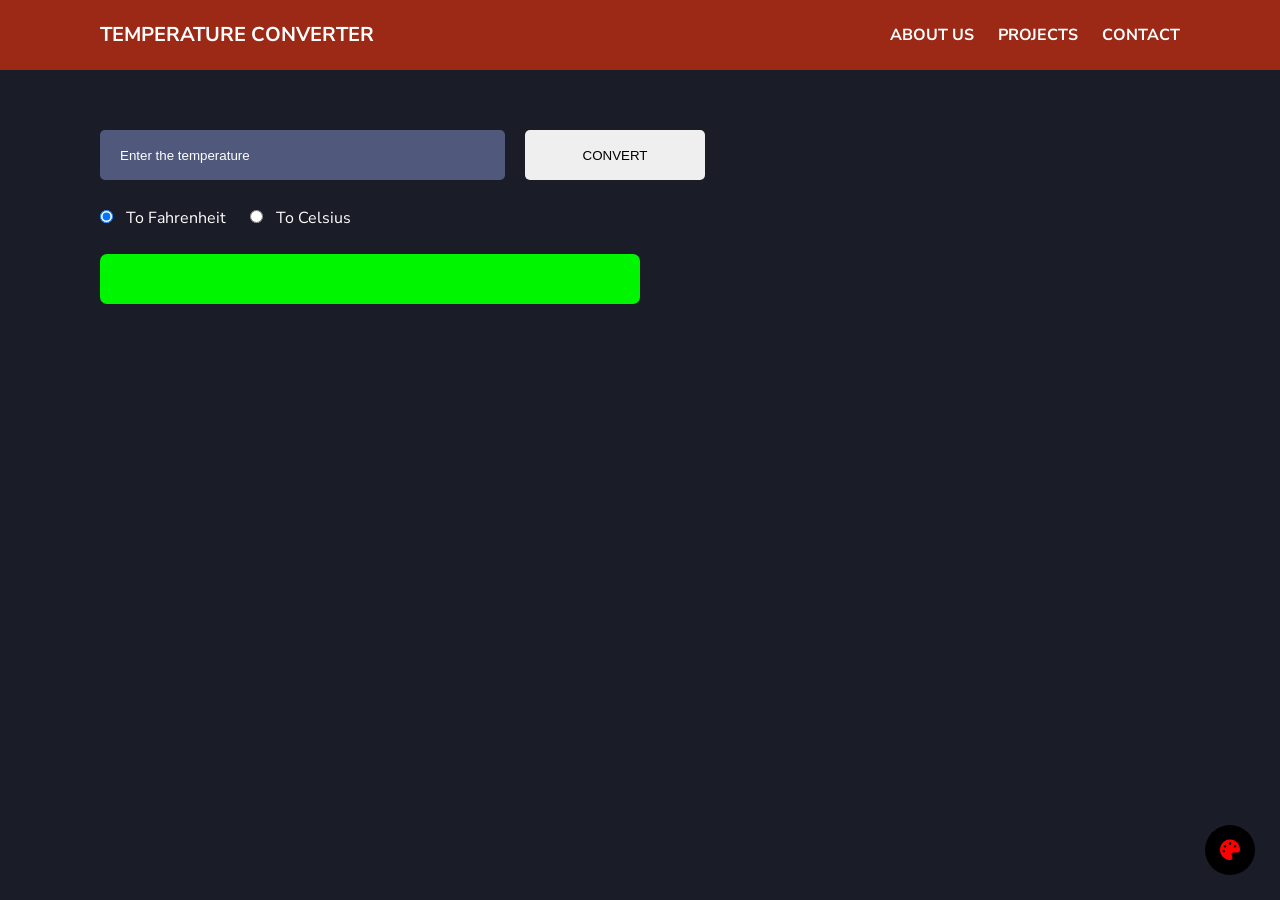
==== index.html @ 5468315c "This is a new version of the structure" ====
<!DOCTYPE html>
<html lang="en" dir="ltr">
<head>
    <meta charset="UTF-8">
    <meta name="viewport" content="width=device-width, initial-scale=1.0">
    <meta name="Author" content="Alejandro">
    <link rel="stylesheet" href="./index.css" media="all">
    <script src="./index.js" defer></script>
    <link rel="stylesheet" href="https://cdnjs.cloudflare.com/ajax/libs/font-awesome/6.4.2/css/all.min.css" integrity="sha512-z3gLpd7yknf1YoNbCzqRKc4qyor8gaKU1qmn+CShxbuBusANI9QpRohGBreCFkKxLhei6S9CQXFEbbKuqLg0DA==" crossorigin="anonymous" referrerpolicy="no-referrer" />
    <link rel="shortcut icon" href="https://media.flaticon.com/dist/min/img/favicon.ico?v=2" type="image/x-icon">
    <title>Assignment 04</title>
</head>
<body>
    <header>
        <div class="container flexbox">
            <h1>TEMPERATURE CONVERTER</h1>
            <nav>
                <ul>
                    <li>ABOUT US</li>
                    <li>PROJECTS</li>
                    <li>CONTACT</li>
                </ul>
            </nav>
        </div>
    </header>
    <main>
        <div class="container">
            <section class="input">
                <form>
                    <input type="text" id="temperature" placeholder="Enter the temperature">
                    <div>
                        <input type="radio" name="temperature" id="Fahrenheit" class="fahrenheit radio" checked>
                        <label for="Fahrenheit" class="label">To Fahrenheit</label>
                        <input type="radio" name="temperature" id="Celsius" class="celsius radio">
                        <label for="Celsius" class="label">To Celsius</label>
                    </div>
                </form>
                <input type="button" class="btn" value="CONVERT">
            </section>
            <section class="output">
                <p></p>
            </section>
            <button class="background-mode"><i class="fa-solid fa-palette"></i></button>

            
        </div>
    </main>
</body>
</html>
---- index.css ----
@charset "utf-8";
@import url('https://fonts.googleapis.com/css2?family=Nunito+Sans:ital,opsz,wght@1,6..12,500;1,6..12,700&display=swap');

* {
    margin: 0;
    padding: 0;
    outline: none;
    border-style: none;
    vertical-align: baseline;
    box-sizing: border-box;
}

.container {
    width: min(100% - 30px, 1080px);
    margin-inline: auto;
}

body {
    font-family: "Nunito Sans", sans-serif;
    background-color: #1a1d28;
}

/*----------------------------------------*/
/*                 HEADER                 */
/*----------------------------------------*/

header {
    height: 70px;
    background: #9C2916;
    overflow: hidden;
    color: white;
}

.flexbox {
    display: flex;
}

h1 {
    width: 40%;
    font-family: "Nunito Sans", sans-serif;
    font-size: 20px;
    line-height: 70px;
    font-weight: 700;
}

nav {
    width: 60%;
    text-align: right;
    box-sizing: border-box;
}

ul {
    list-style: none;
}

ul li {
    display: inline;
    line-height: 70px;
    cursor: pointer;
    font-weight: 700;
}

li + li {
    margin-left: 20px;
}

/*----------------------------------------*/
/*                  BODY                  */
/*----------------------------------------*/

.input {
    margin-top: 60px;
    display: flex;
}

input[type=text] {
    background: #50597b;
    height: 50px;
    width: 45vh;
    border-radius: 5px;
    padding-left: 20px;
    color: white;
}

#temperature:focus {
    border: solid 3px red;
}

input::placeholder {
    color: white;
}

.btn {
    margin-left: 20px;
    height: 50px;
    border-radius: 5px;
    width: 20vh;
    cursor: pointer;
}

form {
    display: flex;
    flex-direction: column;
    gap: 10px;
}

input[type=radio] {
    margin-top: 20px;
}

label {
    color: white;
    padding-left: 9px;
}

.label + .radio {
    margin-left: 20px;
}

.background-mode {
    border-radius: 50%;
    height: 50px;
    width: 50px;
    position: absolute;
    bottom: 25px;
    right: 25px;
    font-size: 20px;
    cursor: pointer;
    background: black;
    color: red;
}

.output {
    margin-top: 25px;
}

.output p {
    background-color: #00f600;
    height: 50px;
    width: 60vh;
    border-radius: 7px;
    padding: 15px 15px;
    color: black;
}


.dark-mode  {
    background-color: #1a1d28;
    color: white;
}

.light-mode {
    background-color: white;
    color: #333;
    
    .label {
        color: black;
    }

    .btn {
        background: black;
        color: white;
    }

    .background-mode {
        background: black;
        color: red;
    }
}
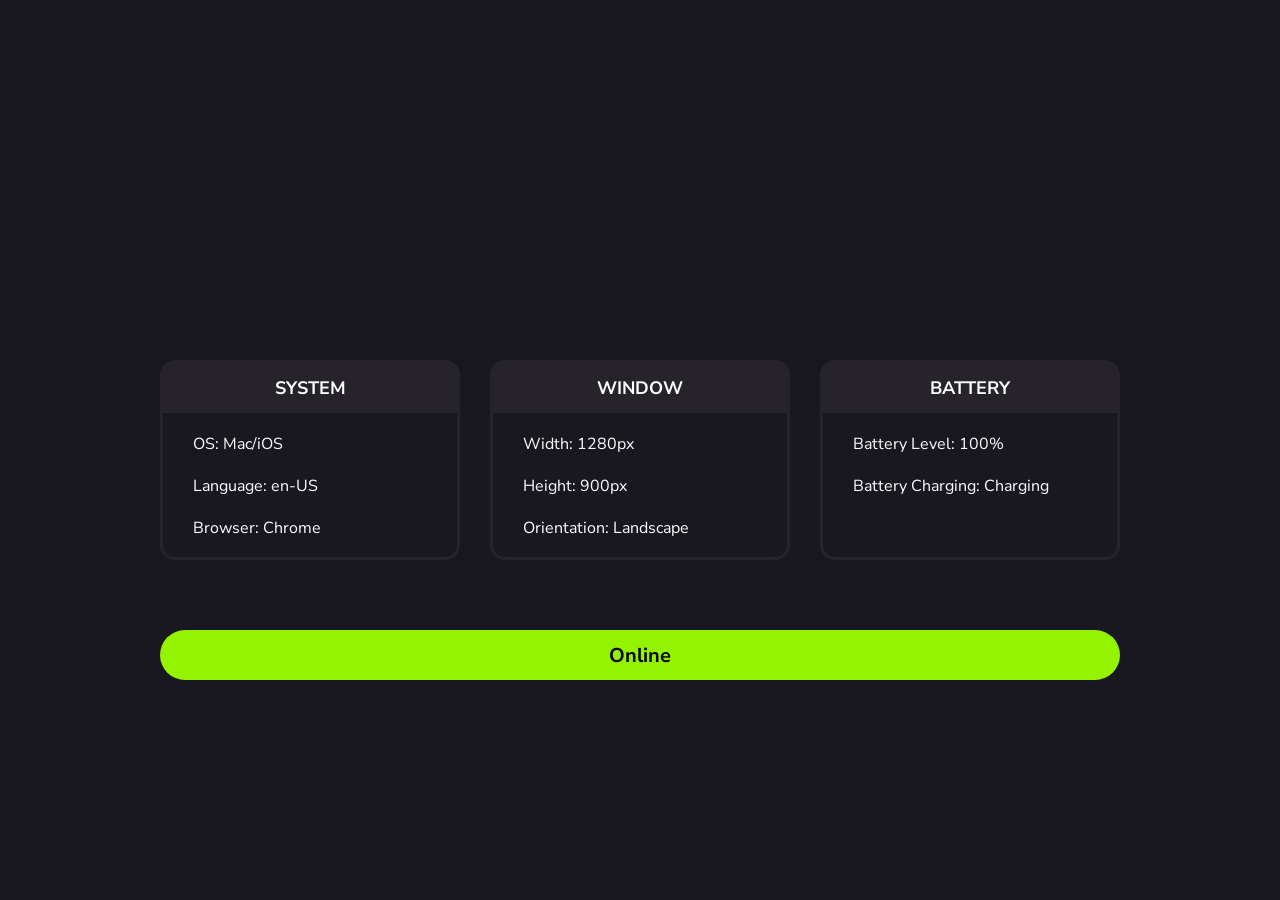
==== commit 5f982473: "Another update" ====
--- a/index.html
+++ b/index.html
@@ -3,47 +3,35 @@
 <head>
     <meta charset="UTF-8">
     <meta name="viewport" content="width=device-width, initial-scale=1.0">
-    <meta name="Author" content="Alejandro">
+    <title>Final Project</title>
     <link rel="stylesheet" href="./index.css" media="all">
     <script src="./index.js" defer></script>
-    <link rel="stylesheet" href="https://cdnjs.cloudflare.com/ajax/libs/font-awesome/6.4.2/css/all.min.css" integrity="sha512-z3gLpd7yknf1YoNbCzqRKc4qyor8gaKU1qmn+CShxbuBusANI9QpRohGBreCFkKxLhei6S9CQXFEbbKuqLg0DA==" crossorigin="anonymous" referrerpolicy="no-referrer" />
-    <link rel="shortcut icon" href="https://media.flaticon.com/dist/min/img/favicon.ico?v=2" type="image/x-icon">
-    <title>Assignment 04</title>
 </head>
 <body>
-    <header>
-        <div class="container flexbox">
-            <h1>TEMPERATURE CONVERTER</h1>
-            <nav>
-                <ul>
-                    <li>ABOUT US</li>
-                    <li>PROJECTS</li>
-                    <li>CONTACT</li>
-                </ul>
-            </nav>
+    <div class="container flex">
+        <div class="center">
+            <section class="system">
+                <h2>SYSTEM</h2>
+                <p class="os"></p>
+                <p class="language"></p>
+                <p class="browser"></p>
+            </section>
+            <section class="window">
+                <h2>WINDOW</h2>
+                <p class="width"></p>
+                <p class="height"></p>
+                <p class="orientation"></p>
+            </section>
+            <section class="batery">
+                <h2>BATTERY</h2>
+                <p class="level"></p>
+                <p class="status"></p>
+            </section>
         </div>
-    </header>
-    <main>
-        <div class="container">
-            <section class="input">
-                <form>
-                    <input type="text" id="temperature" placeholder="Enter the temperature">
-                    <div>
-                        <input type="radio" name="temperature" id="Fahrenheit" class="fahrenheit radio" checked>
-                        <label for="Fahrenheit" class="label">To Fahrenheit</label>
-                        <input type="radio" name="temperature" id="Celsius" class="celsius radio">
-                        <label for="Celsius" class="label">To Celsius</label>
-                    </div>
-                </form>
-                <input type="button" class="btn" value="CONVERT">
-            </section>
-            <section class="output">
-                <p></p>
-            </section>
-            <button class="background-mode"><i class="fa-solid fa-palette"></i></button>
-
-            
+        <div>
+            <button class="wifi-status"></button>
         </div>
-    </main>
+        
+    </div>
 </body>
 </html>
--- a/index.css
+++ b/index.css
@@ -1,5 +1,5 @@
 @charset "utf-8";
-@import url('https://fonts.googleapis.com/css2?family=Nunito+Sans:ital,opsz,wght@1,6..12,500;1,6..12,700&display=swap');
+@import url('https://fonts.googleapis.com/css2?family=Nunito+Sans:ital,opsz,wght@0,6..12,600;0,6..12,700;0,6..12,800;1,6..12,500;1,6..12,600;1,6..12,700;1,6..12,800&display=swap');
 
 * {
     margin: 0;
@@ -10,164 +10,65 @@
     box-sizing: border-box;
 }
 
+body {
+    background-color: #191720;
+}
+
 .container {
     width: min(100% - 30px, 1080px);
     margin-inline: auto;
 }
 
-body {
-    font-family: "Nunito Sans", sans-serif;
-    background-color: #1a1d28;
+.center {
+    display: flex;
+    justify-content: center;
+    align-items: end;
+    padding-bottom: 70px;
+    flex-direction: row;
+    gap: 30px;
+    height: 70vh;
 }
 
-/*----------------------------------------*/
-/*                 HEADER                 */
-/*----------------------------------------*/
-
-header {
-    height: 70px;
-    background: #9C2916;
-    overflow: hidden;
-    color: white;
+div:nth-child(2) {
+    display: grid;
+    place-items: center;
 }
 
-.flexbox {
-    display: flex;
+h2 {
+    background-color: #26232B;
+    font-size: 18px;
+    font-family: "Nunito Sans", sans-serif;
+    color: #fff;
+    text-align: center;
+    height: 50px;
+    border-top-right-radius: 6px;
+    border-top-left-radius: 6px;
+    display: grid;
+    place-items: center;
 }
 
-h1 {
-    width: 40%;
-    font-family: "Nunito Sans", sans-serif;
-    font-size: 20px;
-    line-height: 70px;
-    font-weight: 700;
+section {
+    height: 200px;
+    width: 300px;
+    border: solid 3px #26232B;
+    background-color: #191720;
+    border-radius: 15px;
 }
 
-nav {
-    width: 60%;
-    text-align: right;
-    box-sizing: border-box;
+section p {
+    font-size: 16px;
+    color: #fff;
+    margin: 10px 10px;
+    font-family: "Nunito Sans", sans-serif;
+    padding: 10px 20px 0;
 }
 
-ul {
-    list-style: none;
-}
-
-ul li {
-    display: inline;
-    line-height: 70px;
-    cursor: pointer;
+.wifi-status {
+    height: 50px;
+    width: 960px;
+    background-color: #93f300;
+    border-radius: 25px;
+    font-size: 20px;
     font-weight: 700;
-}
-
-li + li {
-    margin-left: 20px;
-}
-
-/*----------------------------------------*/
-/*                  BODY                  */
-/*----------------------------------------*/
-
-.input {
-    margin-top: 60px;
-    display: flex;
-}
-
-input[type=text] {
-    background: #50597b;
-    height: 50px;
-    width: 45vh;
-    border-radius: 5px;
-    padding-left: 20px;
-    color: white;
-}
-
-#temperature:focus {
-    border: solid 3px red;
-}
-
-input::placeholder {
-    color: white;
-}
-
-.btn {
-    margin-left: 20px;
-    height: 50px;
-    border-radius: 5px;
-    width: 20vh;
-    cursor: pointer;
-}
-
-form {
-    display: flex;
-    flex-direction: column;
-    gap: 10px;
-}
-
-input[type=radio] {
-    margin-top: 20px;
-}
-
-label {
-    color: white;
-    padding-left: 9px;
-}
-
-.label + .radio {
-    margin-left: 20px;
-}
-
-.background-mode {
-    border-radius: 50%;
-    height: 50px;
-    width: 50px;
-    position: absolute;
-    bottom: 25px;
-    right: 25px;
-    font-size: 20px;
-    cursor: pointer;
-    background: black;
-    color: red;
-}
-
-.output {
-    margin-top: 25px;
-}
-
-.output p {
-    background-color: #00f600;
-    height: 50px;
-    width: 60vh;
-    border-radius: 7px;
-    padding: 15px 15px;
-    color: black;
-}
-
-
-.dark-mode  {
-    background-color: #1a1d28;
-    color: white;
-}
-
-.light-mode {
-    background-color: white;
-    color: #333;
-    
-    .label {
-        color: black;
-    }
-
-    .btn {
-        background: black;
-        color: white;
-    }
-
-    .background-mode {
-        background: black;
-        color: red;
-    }
-}
-
-
-
-
+    font-family: "Nunito Sans", sans-serif;
+}
